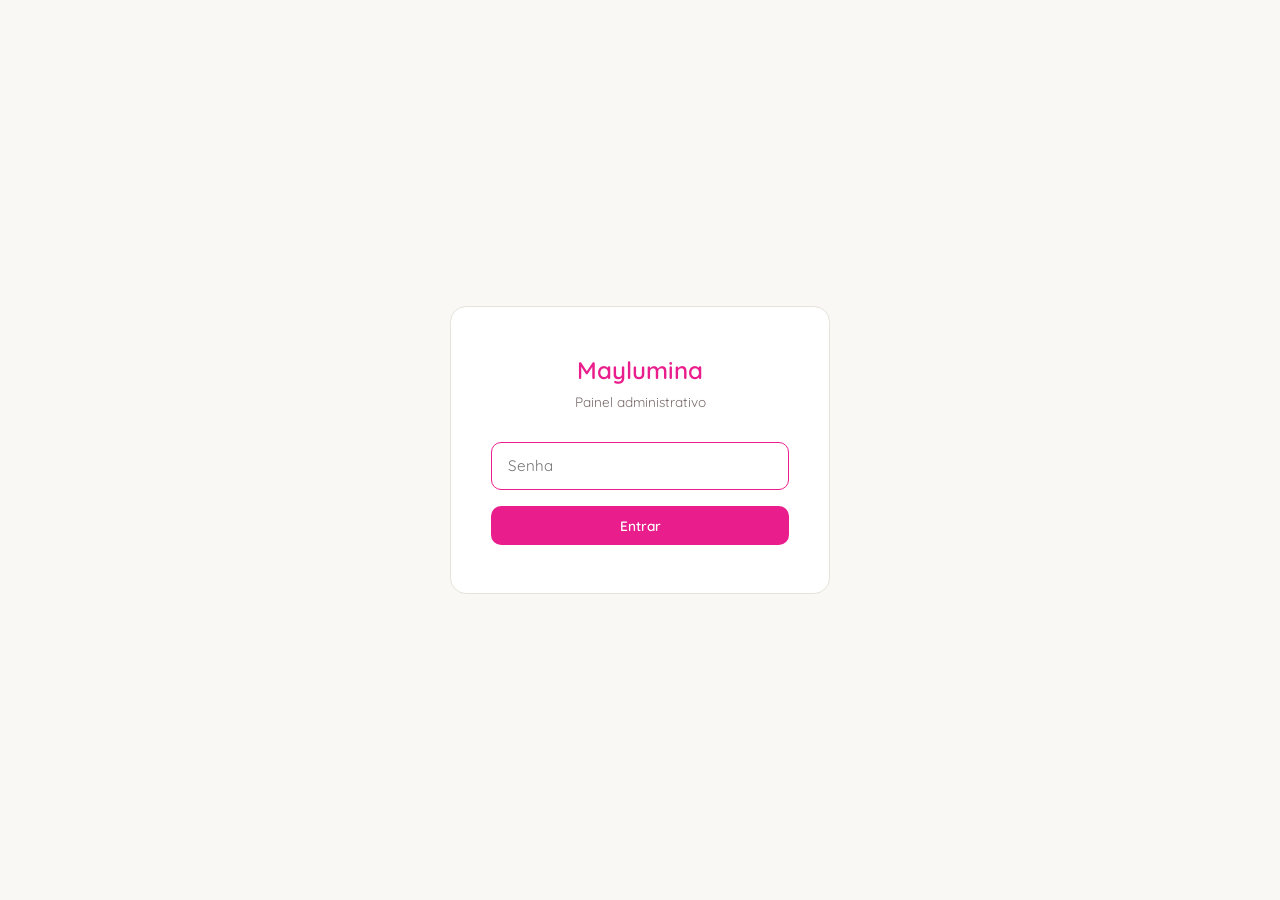
==== maylumina/admin/index.html @ fdaee592 "Rename admin-index.html to index.html" ====
<!DOCTYPE html>
<html lang="pt-BR">
<head>
  <meta charset="UTF-8">
  <meta name="viewport" content="width=device-width, initial-scale=1.0">
  <title>Maylumina — Painel Admin</title>
  <meta name="robots" content="noindex, nofollow">
  <link rel="preconnect" href="https://fonts.googleapis.com">
  <link href="https://fonts.googleapis.com/css2?family=Quicksand:wght@300;400;500;600&display=swap" rel="stylesheet">
  <style>
    *, *::before, *::after { margin: 0; padding: 0; box-sizing: border-box; }

    :root {
      --creme: #F2EAE0;
      --pink: #E91E8C;
      --roxo: #8B4F9F;
      --turquesa: #00CCA8;
      --laranja: #F0944E;
      --texto: #3A2F2F;
      --texto-light: #7A6B6B;
      --bg: #FAF8F5;
      --card: #FFFFFF;
      --border: #E8E2DA;
      --danger: #E85C5C;
      --success: #00CCA8;
    }

    body {
      font-family: 'Quicksand', sans-serif;
      background: var(--bg);
      color: var(--texto);
      min-height: 100vh;
    }

    /* ── LOGIN ── */
    .login-overlay {
      position: fixed;
      inset: 0;
      background: var(--bg);
      display: flex;
      align-items: center;
      justify-content: center;
      z-index: 1000;
    }

    .login-overlay.hidden { display: none; }

    .login-box {
      background: var(--card);
      border: 1px solid var(--border);
      border-radius: 16px;
      padding: 3rem 2.5rem;
      max-width: 380px;
      width: 90%;
      text-align: center;
    }

    .login-box h1 {
      font-size: 1.5rem;
      font-weight: 600;
      margin-bottom: 0.5rem;
      color: var(--pink);
    }

    .login-box p {
      font-size: 0.85rem;
      color: var(--texto-light);
      margin-bottom: 2rem;
    }

    .login-box input {
      width: 100%;
      padding: 0.85rem 1rem;
      border: 1px solid var(--border);
      border-radius: 10px;
      font-family: inherit;
      font-size: 0.95rem;
      margin-bottom: 1rem;
      outline: none;
      transition: border-color 0.3s;
    }

    .login-box input:focus { border-color: var(--pink); }

    .login-error {
      color: var(--danger);
      font-size: 0.8rem;
      margin-bottom: 1rem;
      display: none;
    }

    /* ── BUTTONS ── */
    .btn {
      display: inline-flex;
      align-items: center;
      gap: 0.4rem;
      padding: 0.7rem 1.5rem;
      border: none;
      border-radius: 10px;
      font-family: inherit;
      font-size: 0.85rem;
      font-weight: 600;
      cursor: pointer;
      transition: all 0.3s;
    }

    .btn-primary { background: var(--pink); color: white; }
    .btn-primary:hover { background: var(--roxo); }
    .btn-secondary { background: var(--creme); color: var(--texto); }
    .btn-secondary:hover { background: var(--border); }
    .btn-danger { background: var(--danger); color: white; }
    .btn-danger:hover { opacity: 0.8; }
    .btn-success { background: var(--success); color: white; }
    .btn-small { padding: 0.4rem 0.8rem; font-size: 0.75rem; }
    .btn-full { width: 100%; justify-content: center; }

    /* ── LAYOUT ── */
    .admin-container { display: none; }
    .admin-container.active { display: block; }

    .topbar {
      background: var(--card);
      border-bottom: 1px solid var(--border);
      padding: 1rem 2rem;
      display: flex;
      align-items: center;
      justify-content: space-between;
      position: sticky;
      top: 0;
      z-index: 100;
    }

    .topbar h1 {
      font-size: 1.1rem;
      font-weight: 600;
      color: var(--pink);
    }

    .topbar-actions { display: flex; gap: 0.5rem; align-items: center; }

    .tabs {
      display: flex;
      gap: 0;
      background: var(--card);
      border-bottom: 1px solid var(--border);
      padding: 0 2rem;
    }

    .tab {
      padding: 0.9rem 1.5rem;
      font-family: inherit;
      font-size: 0.85rem;
      font-weight: 500;
      color: var(--texto-light);
      background: none;
      border: none;
      border-bottom: 2px solid transparent;
      cursor: pointer;
      transition: all 0.3s;
    }

    .tab.active {
      color: var(--pink);
      border-bottom-color: var(--pink);
    }

    .tab:hover { color: var(--texto); }

    .page { display: none; padding: 2rem; max-width: 1100px; margin: 0 auto; }
    .page.active { display: block; }

    /* ── CARDS / TABLE ── */
    .card {
      background: var(--card);
      border: 1px solid var(--border);
      border-radius: 14px;
      padding: 1.5rem;
      margin-bottom: 1rem;
    }

    .card-header {
      display: flex;
      justify-content: space-between;
      align-items: center;
      margin-bottom: 1rem;
    }

    .card-header h2 {
      font-size: 1rem;
      font-weight: 600;
    }

    .products-grid {
      display: grid;
      grid-template-columns: repeat(auto-fill, minmax(300px, 1fr));
      gap: 1rem;
    }

    .product-card {
      background: var(--card);
      border: 1px solid var(--border);
      border-radius: 14px;
      overflow: hidden;
      transition: box-shadow 0.3s;
    }

    .product-card:hover { box-shadow: 0 4px 20px rgba(0,0,0,0.06); }

    .product-card__img {
      width: 100%;
      aspect-ratio: 1;
      object-fit: cover;
      background: var(--creme);
      display: flex;
      align-items: center;
      justify-content: center;
      color: var(--texto-light);
      font-size: 0.8rem;
    }

    .product-card__img img {
      width: 100%;
      height: 100%;
      object-fit: cover;
    }

    .product-card__body { padding: 1rem; }

    .product-card__name {
      font-size: 1rem;
      font-weight: 600;
      margin-bottom: 0.3rem;
    }

    .product-card__price {
      color: var(--pink);
      font-weight: 600;
      margin-bottom: 0.5rem;
    }

    .product-card__actions {
      display: flex;
      gap: 0.5rem;
      margin-top: 0.8rem;
    }

    .product-card__status {
      display: inline-block;
      padding: 0.2rem 0.6rem;
      border-radius: 20px;
      font-size: 0.7rem;
      font-weight: 600;
    }

    .status-active { background: rgba(0,204,168,0.1); color: var(--success); }
    .status-inactive { background: rgba(232,92,92,0.1); color: var(--danger); }

    /* ── FORMS ── */
    .modal-overlay {
      position: fixed;
      inset: 0;
      background: rgba(0,0,0,0.4);
      display: flex;
      align-items: center;
      justify-content: center;
      z-index: 200;
      display: none;
    }

    .modal-overlay.open { display: flex; }

    .modal {
      background: var(--card);
      border-radius: 16px;
      padding: 2rem;
      max-width: 500px;
      width: 90%;
      max-height: 90vh;
      overflow-y: auto;
    }

    .modal h2 {
      font-size: 1.2rem;
      font-weight: 600;
      margin-bottom: 1.5rem;
      color: var(--pink);
    }

    .form-group {
      margin-bottom: 1.2rem;
    }

    .form-group label {
      display: block;
      font-size: 0.8rem;
      font-weight: 600;
      margin-bottom: 0.4rem;
      color: var(--texto-light);
      text-transform: uppercase;
      letter-spacing: 0.05em;
    }

    .form-group input,
    .form-group textarea,
    .form-group select {
      width: 100%;
      padding: 0.75rem 1rem;
      border: 1px solid var(--border);
      border-radius: 10px;
      font-family: inherit;
      font-size: 0.9rem;
      outline: none;
      transition: border-color 0.3s;
    }

    .form-group input:focus,
    .form-group textarea:focus,
    .form-group select:focus {
      border-color: var(--pink);
    }

    .form-group textarea { min-height: 80px; resize: vertical; }

    .form-actions {
      display: flex;
      gap: 0.8rem;
      justify-content: flex-end;
      margin-top: 1.5rem;
    }

    /* ── ORDERS ── */
    .order-card {
      background: var(--card);
      border: 1px solid var(--border);
      border-radius: 14px;
      padding: 1.2rem;
      margin-bottom: 0.8rem;
    }

    .order-header {
      display: flex;
      justify-content: space-between;
      align-items: flex-start;
      margin-bottom: 0.8rem;
      flex-wrap: wrap;
      gap: 0.5rem;
    }

    .order-id {
      font-size: 0.75rem;
      color: var(--texto-light);
      font-family: monospace;
    }

    .order-status {
      padding: 0.25rem 0.8rem;
      border-radius: 20px;
      font-size: 0.72rem;
      font-weight: 600;
      text-transform: uppercase;
      letter-spacing: 0.05em;
    }

    .order-status.pendente { background: #FFF3E0; color: #E65100; }
    .order-status.pago { background: #E0F2F1; color: #00695C; }
    .order-status.enviado { background: #E3F2FD; color: #1565C0; }
    .order-status.entregue { background: #E8F5E9; color: #2E7D32; }
    .order-status.cancelado { background: #FFEBEE; color: #C62828; }

    .order-client {
      font-weight: 600;
      margin-bottom: 0.3rem;
    }

    .order-detail {
      font-size: 0.82rem;
      color: var(--texto-light);
      line-height: 1.5;
    }

    .order-total {
      font-weight: 600;
      color: var(--pink);
      font-size: 1.05rem;
      margin-top: 0.6rem;
    }

    .order-actions {
      margin-top: 0.8rem;
      display: flex;
      gap: 0.4rem;
      flex-wrap: wrap;
    }

    /* ── TOAST ── */
    .toast {
      position: fixed;
      bottom: 2rem;
      right: 2rem;
      background: var(--texto);
      color: var(--creme);
      padding: 0.8rem 1.5rem;
      border-radius: 10px;
      font-size: 0.85rem;
      font-weight: 500;
      z-index: 999;
      opacity: 0;
      transform: translateY(10px);
      transition: all 0.3s;
    }

    .toast.show { opacity: 1; transform: translateY(0); }

    /* ── EMPTY STATE ── */
    .empty-state {
      text-align: center;
      padding: 4rem 2rem;
      color: var(--texto-light);
    }

    .empty-state p { font-size: 0.95rem; margin-bottom: 1.5rem; }

    /* ── RESPONSIVE ── */
    @media (max-width: 600px) {
      .topbar { padding: 0.8rem 1rem; }
      .tabs { padding: 0 1rem; }
      .tab { padding: 0.7rem 1rem; font-size: 0.8rem; }
      .page { padding: 1rem; }
      .products-grid { grid-template-columns: 1fr; }
      .modal { padding: 1.5rem; }
    }
  </style>
</head>
<body>

  <!-- ═══ LOGIN ═══ -->
  <div class="login-overlay" id="loginOverlay">
    <div class="login-box">
      <h1>Maylumina</h1>
      <p>Painel administrativo</p>
      <input type="password" id="loginPassword" placeholder="Senha" autofocus>
      <p class="login-error" id="loginError">Senha incorreta</p>
      <button class="btn btn-primary btn-full" onclick="doLogin()">Entrar</button>
    </div>
  </div>

  <!-- ═══ ADMIN PANEL ═══ -->
  <div class="admin-container" id="adminContainer">
    <div class="topbar">
      <h1>✦ Maylumina Admin</h1>
      <div class="topbar-actions">
        <button class="btn btn-secondary btn-small" onclick="window.open('../index.html','_blank')">Ver site</button>
        <button class="btn btn-secondary btn-small" onclick="doLogout()">Sair</button>
      </div>
    </div>

    <div class="tabs">
      <button class="tab active" onclick="switchTab('produtos')">Produtos</button>
      <button class="tab" onclick="switchTab('pedidos')">Pedidos</button>
    </div>

    <!-- ── PRODUTOS ── -->
    <div class="page active" id="page-produtos">
      <div class="card-header">
        <h2>Produtos</h2>
        <button class="btn btn-primary" onclick="openProductModal()">+ Novo produto</button>
      </div>
      <div class="products-grid" id="productsGrid">
        <div class="empty-state">
          <p>Nenhum produto cadastrado ainda.</p>
          <button class="btn btn-primary" onclick="openProductModal()">Adicionar primeiro produto</button>
        </div>
      </div>
    </div>

    <!-- ── PEDIDOS ── -->
    <div class="page" id="page-pedidos">
      <div class="card-header">
        <h2>Pedidos</h2>
        <button class="btn btn-secondary btn-small" onclick="loadOrders()">Atualizar</button>
      </div>
      <div id="ordersContainer">
        <div class="empty-state">
          <p>Nenhum pedido recebido ainda.</p>
        </div>
      </div>
    </div>
  </div>

  <!-- ═══ MODAL: Produto ═══ -->
  <div class="modal-overlay" id="productModal">
    <div class="modal">
      <h2 id="modalTitle">Novo produto</h2>
      <input type="hidden" id="productId">

      <div class="form-group">
        <label>Nome do produto</label>
        <input type="text" id="prodNome" placeholder="Ex: Óleo Iluminador Camaleão">
      </div>

      <div class="form-group">
        <label>Descrição</label>
        <textarea id="prodDesc" placeholder="Descreva o produto, ingredientes, modo de uso..."></textarea>
      </div>

      <div class="form-group">
        <label>Preço (R$)</label>
        <input type="number" id="prodPreco" step="0.01" min="0" placeholder="49.90">
      </div>

      <div class="form-group">
        <label>Categoria</label>
        <select id="prodCategoria">
          <option value="body-care">Body Care</option>
          <option value="oleos">Óleos Essenciais</option>
          <option value="maquiagem">Maquiagem</option>
          <option value="brilho">Brilho</option>
          <option value="kits">Kits</option>
          <option value="outro">Outro</option>
        </select>
      </div>

      <div class="form-group">
        <label>URL da imagem</label>
        <input type="url" id="prodImagem" placeholder="Cole o link da imagem do produto">
        <small style="color:var(--texto-light);font-size:0.72rem;">
          Suba a imagem no <a href="https://imgbb.com" target="_blank">imgbb.com</a> (grátis) e cole o link direto aqui.
        </small>
      </div>

      <div class="form-group">
        <label>URL do vídeo curto (opcional)</label>
        <input type="url" id="prodVideo" placeholder="Link do vídeo artístico do produto">
      </div>

      <div class="form-group" style="display:flex;gap:1rem;">
        <label style="display:flex;align-items:center;gap:0.5rem;cursor:pointer;">
          <input type="checkbox" id="prodAtivo" checked> Ativo (visível no site)
        </label>
        <label style="display:flex;align-items:center;gap:0.5rem;cursor:pointer;">
          <input type="checkbox" id="prodDestaque"> Destaque
        </label>
      </div>

      <div class="form-actions">
        <button class="btn btn-secondary" onclick="closeProductModal()">Cancelar</button>
        <button class="btn btn-primary" onclick="saveProduct()">Salvar</button>
      </div>
    </div>
  </div>

  <!-- ═══ TOAST ═══ -->
  <div class="toast" id="toast"></div>

  <script>
    // ═══════════════════════════════════════
    // SUPABASE CONFIG
    // ═══════════════════════════════════════
    const SUPABASE_URL = 'https://rkwlumnrlzmusdccwvxd.supabase.co';
    const SUPABASE_KEY = 'eyJhbGciOiJIUzI1NiIsInR5cCI6IkpXVCJ9.eyJpc3MiOiJzdXBhYmFzZSIsInJlZiI6InJrd2x1bW5ybHptdXNkY2N3dnhkIiwicm9sZSI6ImFub24iLCJpYXQiOjE3ODMxMzEyMDMsImV4cCI6MjA5ODcwNzIwM30.k4n-WiEwXCENCX0ItiZoH-Z1BwYy1429AM8GYOv6_MM';

    async function supaFetch(endpoint, options = {}) {
      const res = await fetch(`${SUPABASE_URL}/rest/v1/${endpoint}`, {
        headers: {
          'apikey': SUPABASE_KEY,
          'Authorization': `Bearer ${SUPABASE_KEY}`,
          'Content-Type': 'application/json',
          'Prefer': options.prefer || 'return=representation',
          ...options.headers
        },
        method: options.method || 'GET',
        body: options.body ? JSON.stringify(options.body) : undefined
      });
      if (!res.ok) {
        const err = await res.text();
        throw new Error(err);
      }
      const text = await res.text();
      return text ? JSON.parse(text) : null;
    }

    // ═══════════════════════════════════════
    // AUTH (simples, senha no banco)
    // ═══════════════════════════════════════
    let isLoggedIn = false;

    async function doLogin() {
      const pwd = document.getElementById('loginPassword').value;
      try {
        const data = await supaFetch('admin_config?id=eq.1&select=senha_hash');
        if (data && data.length > 0 && data[0].senha_hash === pwd) {
          isLoggedIn = true;
          sessionStorage.setItem('ml_admin', 'true');
          document.getElementById('loginOverlay').classList.add('hidden');
          document.getElementById('adminContainer').classList.add('active');
          loadProducts();
        } else {
          document.getElementById('loginError').style.display = 'block';
        }
      } catch (e) {
        document.getElementById('loginError').textContent = 'Erro de conexão';
        document.getElementById('loginError').style.display = 'block';
      }
    }

    function doLogout() {
      sessionStorage.removeItem('ml_admin');
      location.reload();
    }

    // Auto-login if session exists
    if (sessionStorage.getItem('ml_admin')) {
      document.getElementById('loginOverlay').classList.add('hidden');
      document.getElementById('adminContainer').classList.add('active');
      isLoggedIn = true;
      document.addEventListener('DOMContentLoaded', loadProducts);
    }

    // Enter key on password
    document.getElementById('loginPassword').addEventListener('keypress', (e) => {
      if (e.key === 'Enter') doLogin();
    });

    // ═══════════════════════════════════════
    // TABS
    // ═══════════════════════════════════════
    function switchTab(tab) {
      document.querySelectorAll('.tab').forEach(t => t.classList.remove('active'));
      document.querySelectorAll('.page').forEach(p => p.classList.remove('active'));
      event.target.classList.add('active');
      document.getElementById(`page-${tab}`).classList.add('active');
      if (tab === 'pedidos') loadOrders();
    }

    // ═══════════════════════════════════════
    // PRODUTOS
    // ═══════════════════════════════════════
    let products = [];

    async function loadProducts() {
      try {
        products = await supaFetch('produtos?select=*&order=ordem.asc,created_at.desc');
        renderProducts();
      } catch (e) {
        showToast('Erro ao carregar produtos');
      }
    }

    function renderProducts() {
      const grid = document.getElementById('productsGrid');
      if (!products || products.length === 0) {
        grid.innerHTML = `
          <div class="empty-state" style="grid-column:1/-1;">
            <p>Nenhum produto cadastrado ainda.</p>
            <button class="btn btn-primary" onclick="openProductModal()">Adicionar primeiro produto</button>
          </div>`;
        return;
      }
      grid.innerHTML = products.map(p => `
        <div class="product-card">
          <div class="product-card__img">
            ${p.imagem_url 
              ? `<img src="${p.imagem_url}" alt="${p.nome}" onerror="this.parentElement.innerHTML='Imagem não encontrada'">`
              : 'Sem imagem'}
          </div>
          <div class="product-card__body">
            <p class="product-card__name">${p.nome}</p>
            <p class="product-card__price">R$ ${Number(p.preco).toFixed(2)}</p>
            <span class="product-card__status ${p.ativo ? 'status-active' : 'status-inactive'}">
              ${p.ativo ? 'Ativo' : 'Inativo'}
            </span>
            ${p.destaque ? '<span class="product-card__status status-active" style="margin-left:0.3rem;">★ Destaque</span>' : ''}
            <div class="product-card__actions">
              <button class="btn btn-secondary btn-small" onclick='editProduct(${JSON.stringify(p).replace(/'/g, "&#39;")})'>Editar</button>
              <button class="btn btn-danger btn-small" onclick="deleteProduct('${p.id}')">Excluir</button>
            </div>
          </div>
        </div>
      `).join('');
    }

    function openProductModal(product = null) {
      document.getElementById('modalTitle').textContent = product ? 'Editar produto' : 'Novo produto';
      document.getElementById('productId').value = product ? product.id : '';
      document.getElementById('prodNome').value = product ? product.nome : '';
      document.getElementById('prodDesc').value = product ? (product.descricao || '') : '';
      document.getElementById('prodPreco').value = product ? product.preco : '';
      document.getElementById('prodCategoria').value = product ? (product.categoria || 'body-care') : 'body-care';
      document.getElementById('prodImagem').value = product ? (product.imagem_url || '') : '';
      document.getElementById('prodVideo').value = product ? (product.video_url || '') : '';
      document.getElementById('prodAtivo').checked = product ? product.ativo : true;
      document.getElementById('prodDestaque').checked = product ? product.destaque : false;
      document.getElementById('productModal').classList.add('open');
    }

    function editProduct(product) {
      openProductModal(product);
    }

    function closeProductModal() {
      document.getElementById('productModal').classList.remove('open');
    }

    async function saveProduct() {
      const id = document.getElementById('productId').value;
      const data = {
        nome: document.getElementById('prodNome').value.trim(),
        descricao: document.getElementById('prodDesc').value.trim(),
        preco: parseFloat(document.getElementById('prodPreco').value) || 0,
        categoria: document.getElementById('prodCategoria').value,
        imagem_url: document.getElementById('prodImagem').value.trim() || null,
        video_url: document.getElementById('prodVideo').value.trim() || null,
        ativo: document.getElementById('prodAtivo').checked,
        destaque: document.getElementById('prodDestaque').checked,
        updated_at: new Date().toISOString()
      };

      if (!data.nome) { showToast('Nome é obrigatório'); return; }
      if (!data.preco) { showToast('Preço é obrigatório'); return; }

      try {
        if (id) {
          await supaFetch(`produtos?id=eq.${id}`, { method: 'PATCH', body: data });
          showToast('Produto atualizado');
        } else {
          await supaFetch('produtos', { method: 'POST', body: data });
          showToast('Produto criado');
        }
        closeProductModal();
        loadProducts();
      } catch (e) {
        showToast('Erro ao salvar: ' + e.message);
      }
    }

    async function deleteProduct(id) {
      if (!confirm('Tem certeza que quer excluir este produto?')) return;
      try {
        await supaFetch(`produtos?id=eq.${id}`, { method: 'DELETE' });
        showToast('Produto excluído');
        loadProducts();
      } catch (e) {
        showToast('Erro ao excluir');
      }
    }

    // ═══════════════════════════════════════
    // PEDIDOS
    // ═══════════════════════════════════════
    async function loadOrders() {
      try {
        const orders = await supaFetch('pedidos?select=*,pedido_itens(*)&order=created_at.desc');
        renderOrders(orders);
      } catch (e) {
        showToast('Erro ao carregar pedidos');
      }
    }

    function renderOrders(orders) {
      const container = document.getElementById('ordersContainer');
      if (!orders || orders.length === 0) {
        container.innerHTML = '<div class="empty-state"><p>Nenhum pedido recebido ainda.</p></div>';
        return;
      }
      container.innerHTML = orders.map(o => {
        const date = new Date(o.created_at).toLocaleDateString('pt-BR', { 
          day:'2-digit', month:'2-digit', year:'numeric', hour:'2-digit', minute:'2-digit' 
        });
        const items = o.pedido_itens ? o.pedido_itens.map(i => 
          `${i.quantidade}x ${i.produto_nome} (R$ ${Number(i.preco_unitario).toFixed(2)})`
        ).join('<br>') : 'Sem itens';

        return `
        <div class="order-card">
          <div class="order-header">
            <div>
              <p class="order-client">${o.cliente_nome}</p>
              <p class="order-id">${o.id.slice(0,8)}… · ${date}</p>
            </div>
            <span class="order-status ${o.status}">${o.status}</span>
          </div>
          <div class="order-detail">
            <strong>Itens:</strong><br>${items}<br><br>
            <strong>Telefone:</strong> ${o.cliente_telefone}<br>
            ${o.cliente_email ? `<strong>Email:</strong> ${o.cliente_email}<br>` : ''}
            <strong>Endereço:</strong> ${o.endereco_rua}, ${o.endereco_numero}
            ${o.endereco_complemento ? ` - ${o.endereco_complemento}` : ''}<br>
            ${o.endereco_bairro}, ${o.endereco_cidade} - ${o.endereco_estado}<br>
            CEP: ${o.endereco_cep}<br>
            ${o.frete_tipo ? `<strong>Frete:</strong> ${o.frete_tipo} - R$ ${Number(o.frete_valor).toFixed(2)} (${o.frete_prazo || ''})` : ''}
          </div>
          <p class="order-total">Total: R$ ${Number(o.total).toFixed(2)}</p>
          <div class="order-actions">
            <button class="btn btn-small ${o.status === 'pendente' ? 'btn-success' : 'btn-secondary'}" 
              onclick="updateOrderStatus('${o.id}', 'pago')">Marcar pago</button>
            <button class="btn btn-small ${o.status === 'pago' ? 'btn-primary' : 'btn-secondary'}" 
              onclick="updateOrderStatus('${o.id}', 'enviado')">Marcar enviado</button>
            <button class="btn btn-small btn-secondary" 
              onclick="updateOrderStatus('${o.id}', 'entregue')">Entregue</button>
            <button class="btn btn-small btn-danger" 
              onclick="updateOrderStatus('${o.id}', 'cancelado')">Cancelar</button>
          </div>
        </div>`;
      }).join('');
    }

    async function updateOrderStatus(id, status) {
      try {
        await supaFetch(`pedidos?id=eq.${id}`, { 
          method: 'PATCH', 
          body: { status, updated_at: new Date().toISOString() }
        });
        showToast(`Pedido marcado como: ${status}`);
        loadOrders();
      } catch (e) {
        showToast('Erro ao atualizar pedido');
      }
    }

    // ═══════════════════════════════════════
    // TOAST
    // ═══════════════════════════════════════
    function showToast(msg) {
      const t = document.getElementById('toast');
      t.textContent = msg;
      t.classList.add('show');
      setTimeout(() => t.classList.remove('show'), 3000);
    }

    // Initial load
    if (isLoggedIn) loadProducts();
  </script>
</body>
</html>
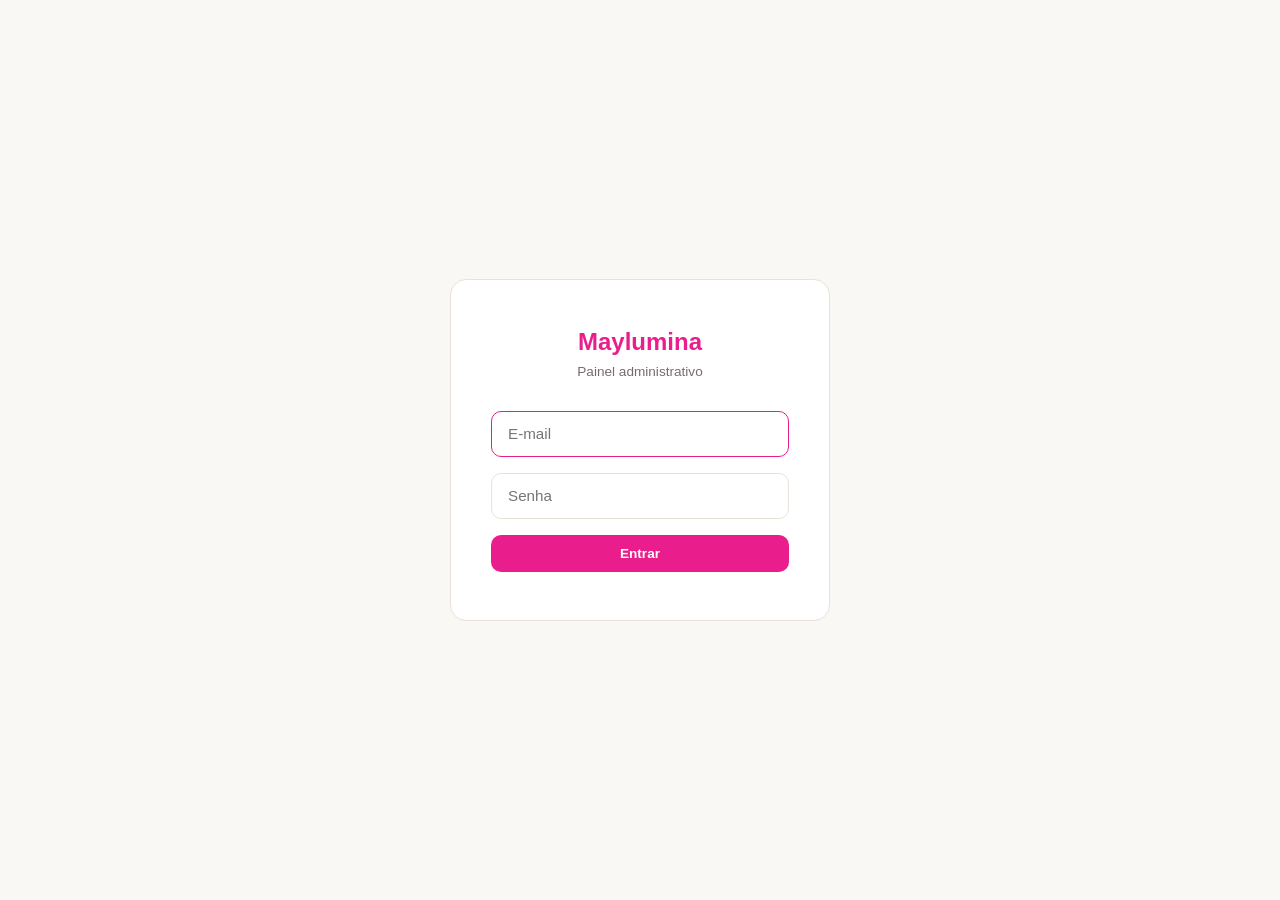
==== commit 4fd6620f: "polimento final: transicao real entre paginas, hero sem marca d'agua, admin com login de verdade P0 " ====
--- a/maylumina/admin/index.html
+++ b/maylumina/admin/index.html
@@ -5,8 +5,7 @@
   <meta name="viewport" content="width=device-width, initial-scale=1.0">
   <title>Maylumina — Painel Admin</title>
   <meta name="robots" content="noindex, nofollow">
-  <link rel="preconnect" href="https://fonts.googleapis.com">
-  <link href="https://fonts.googleapis.com/css2?family=Quicksand:wght@300;400;500;600&display=swap" rel="stylesheet">
+  <link rel="stylesheet" href="/assets/css/fontes.css">
   <style>
     *, *::before, *::after { margin: 0; padding: 0; box-sizing: border-box; }
 
@@ -438,9 +437,10 @@
     <div class="login-box">
       <h1>Maylumina</h1>
       <p>Painel administrativo</p>
-      <input type="password" id="loginPassword" placeholder="Senha" autofocus>
-      <p class="login-error" id="loginError">Senha incorreta</p>
-      <button class="btn btn-primary btn-full" onclick="doLogin()">Entrar</button>
+      <input type="email" id="loginEmail" placeholder="E-mail" autocomplete="username" autofocus>
+      <input type="password" id="loginPassword" placeholder="Senha" autocomplete="current-password">
+      <p class="login-error" id="loginError">E-mail ou senha incorretos.</p>
+      <button class="btn btn-primary btn-full" id="loginBotao" onclick="doLogin()">Entrar</button>
     </div>
   </div>
 
@@ -555,15 +555,94 @@
   <script>
     // ═══════════════════════════════════════
     // SUPABASE CONFIG
+    // A chave anon é pública por definição — ela identifica o projeto, não
+    // autoriza nada. Toda autorização é decidida no banco, por RLS, a partir
+    // do usuário autenticado (ver docs/supabase/001-auth-e-rls.sql).
     // ═══════════════════════════════════════
     const SUPABASE_URL = 'https://rkwlumnrlzmusdccwvxd.supabase.co';
     const SUPABASE_KEY = 'eyJhbGciOiJIUzI1NiIsInR5cCI6IkpXVCJ9.eyJpc3MiOiJzdXBhYmFzZSIsInJlZiI6InJrd2x1bW5ybHptdXNkY2N3dnhkIiwicm9sZSI6ImFub24iLCJpYXQiOjE3ODMxMzEyMDMsImV4cCI6MjA5ODcwNzIwM30.k4n-WiEwXCENCX0ItiZoH-Z1BwYy1429AM8GYOv6_MM';
 
+    // ═══════════════════════════════════════
+    // SESSÃO (Supabase Auth)
+    // O que autoriza uma escrita é o access token deste usuário, não um
+    // booleano guardado no navegador. Se o token não valer, o banco recusa.
+    // ═══════════════════════════════════════
+    const CHAVE_SESSAO = 'ml_sessao';
+    let sessao = null;
+
+    function lerSessao() {
+      try {
+        const bruto = sessionStorage.getItem(CHAVE_SESSAO);
+        return bruto ? JSON.parse(bruto) : null;
+      } catch (e) {
+        return null;
+      }
+    }
+
+    function gravarSessao(s) {
+      sessao = s;
+      if (s) sessionStorage.setItem(CHAVE_SESSAO, JSON.stringify(s));
+      else sessionStorage.removeItem(CHAVE_SESSAO);
+    }
+
+    async function authFetch(rota, corpo) {
+      const res = await fetch(`${SUPABASE_URL}/auth/v1/${rota}`, {
+        method: 'POST',
+        headers: { 'apikey': SUPABASE_KEY, 'Content-Type': 'application/json' },
+        body: JSON.stringify(corpo)
+      });
+      const texto = await res.text();
+      const dados = texto ? JSON.parse(texto) : null;
+      if (!res.ok) {
+        const erro = new Error((dados && (dados.error_description || dados.msg || dados.message)) || 'Falha de autenticação');
+        erro.status = res.status;
+        throw erro;
+      }
+      return dados;
+    }
+
+    function guardarToken(dados) {
+      gravarSessao({
+        access_token: dados.access_token,
+        refresh_token: dados.refresh_token,
+        expira_em: Date.now() + ((dados.expires_in || 3600) * 1000) - 60000,
+        email: dados.user && dados.user.email
+      });
+    }
+
+    async function renovarSessao() {
+      const atual = sessao || lerSessao();
+      if (!atual || !atual.refresh_token) return false;
+      try {
+        const dados = await authFetch('token?grant_type=refresh_token', { refresh_token: atual.refresh_token });
+        guardarToken(dados);
+        return true;
+      } catch (e) {
+        gravarSessao(null);
+        return false;
+      }
+    }
+
+    async function tokenValido() {
+      const atual = sessao || lerSessao();
+      if (!atual) return null;
+      sessao = atual;
+      if (Date.now() >= atual.expira_em) {
+        const ok = await renovarSessao();
+        if (!ok) return null;
+      }
+      return sessao.access_token;
+    }
+
+    // ═══════════════════════════════════════
+    // SUPABASE REST
+    // ═══════════════════════════════════════
     async function supaFetch(endpoint, options = {}) {
-      const res = await fetch(`${SUPABASE_URL}/rest/v1/${endpoint}`, {
+      const token = await tokenValido();
+      const enviar = async (bearer) => fetch(`${SUPABASE_URL}/rest/v1/${endpoint}`, {
         headers: {
           'apikey': SUPABASE_KEY,
-          'Authorization': `Bearer ${SUPABASE_KEY}`,
+          'Authorization': `Bearer ${bearer}`,
           'Content-Type': 'application/json',
           'Prefer': options.prefer || 'return=representation',
           ...options.headers
@@ -571,54 +650,105 @@
         method: options.method || 'GET',
         body: options.body ? JSON.stringify(options.body) : undefined
       });
+
+      let res = await enviar(token || SUPABASE_KEY);
+
+      // Token expirado no meio do caminho: uma tentativa de renovar, e só.
+      if (res.status === 401 && token) {
+        const ok = await renovarSessao();
+        if (ok) res = await enviar(sessao.access_token);
+      }
+
+      if (res.status === 401 || res.status === 403) {
+        if (token) encerrarSessao('Sua sessão expirou ou este usuário não tem permissão.');
+        const err = new Error('Não autorizado');
+        err.status = res.status;
+        throw err;
+      }
+
       if (!res.ok) {
-        const err = await res.text();
-        throw new Error(err);
-      }
-      const text = await res.text();
-      return text ? JSON.parse(text) : null;
-    }
-
-    // ═══════════════════════════════════════
-    // AUTH (simples, senha no banco)
-    // ═══════════════════════════════════════
-    let isLoggedIn = false;
-
-    async function doLogin() {
-      const pwd = document.getElementById('loginPassword').value;
-      try {
-        const data = await supaFetch('admin_config?id=eq.1&select=senha_hash');
-        if (data && data.length > 0 && data[0].senha_hash === pwd) {
-          isLoggedIn = true;
-          sessionStorage.setItem('ml_admin', 'true');
-          document.getElementById('loginOverlay').classList.add('hidden');
-          document.getElementById('adminContainer').classList.add('active');
-          loadProducts();
-        } else {
-          document.getElementById('loginError').style.display = 'block';
-        }
-      } catch (e) {
-        document.getElementById('loginError').textContent = 'Erro de conexão';
-        document.getElementById('loginError').style.display = 'block';
-      }
-    }
-
-    function doLogout() {
-      sessionStorage.removeItem('ml_admin');
-      location.reload();
-    }
-
-    // Auto-login if session exists
-    if (sessionStorage.getItem('ml_admin')) {
+        const texto = await res.text();
+        throw new Error(texto);
+      }
+      const texto = await res.text();
+      return texto ? JSON.parse(texto) : null;
+    }
+
+    // ═══════════════════════════════════════
+    // LOGIN / LOGOUT
+    // ═══════════════════════════════════════
+    function mostrarErroLogin(mensagem) {
+      const alvo = document.getElementById('loginError');
+      alvo.textContent = mensagem;
+      alvo.style.display = 'block';
+    }
+
+    function abrirPainel() {
       document.getElementById('loginOverlay').classList.add('hidden');
       document.getElementById('adminContainer').classList.add('active');
-      isLoggedIn = true;
-      document.addEventListener('DOMContentLoaded', loadProducts);
-    }
-
-    // Enter key on password
-    document.getElementById('loginPassword').addEventListener('keypress', (e) => {
-      if (e.key === 'Enter') doLogin();
+      loadProducts();
+    }
+
+    function encerrarSessao(mensagem) {
+      gravarSessao(null);
+      if (mensagem) sessionStorage.setItem('ml_aviso', mensagem);
+      location.reload();
+    }
+
+    async function doLogin() {
+      const email = document.getElementById('loginEmail').value.trim();
+      const pwd = document.getElementById('loginPassword').value;
+      const botao = document.getElementById('loginBotao');
+      document.getElementById('loginError').style.display = 'none';
+
+      if (!email || !pwd) {
+        mostrarErroLogin('Preencha e-mail e senha.');
+        return;
+      }
+
+      botao.disabled = true;
+      botao.textContent = 'Entrando…';
+      try {
+        const dados = await authFetch('token?grant_type=password', { email, password: pwd });
+        guardarToken(dados);
+        abrirPainel();
+      } catch (e) {
+        gravarSessao(null);
+        mostrarErroLogin(e.status ? 'E-mail ou senha incorretos.' : 'Erro de conexão.');
+      } finally {
+        botao.disabled = false;
+        botao.textContent = 'Entrar';
+      }
+    }
+
+    async function doLogout() {
+      const token = sessao && sessao.access_token;
+      if (token) {
+        try {
+          await fetch(`${SUPABASE_URL}/auth/v1/logout`, {
+            method: 'POST',
+            headers: { 'apikey': SUPABASE_KEY, 'Authorization': `Bearer ${token}` }
+          });
+        } catch (e) { /* o token some daqui de qualquer forma */ }
+      }
+      encerrarSessao();
+    }
+
+    // Retoma a sessão desta aba, se ainda houver uma válida.
+    document.addEventListener('DOMContentLoaded', async () => {
+      const aviso = sessionStorage.getItem('ml_aviso');
+      if (aviso) {
+        sessionStorage.removeItem('ml_aviso');
+        mostrarErroLogin(aviso);
+      }
+      if (await tokenValido()) abrirPainel();
+    });
+
+    // Enter em qualquer campo do login
+    ['loginEmail', 'loginPassword'].forEach((id) => {
+      document.getElementById(id).addEventListener('keypress', (e) => {
+        if (e.key === 'Enter') doLogin();
+      });
     });
 
     // ═══════════════════════════════════════
@@ -827,8 +957,6 @@
       setTimeout(() => t.classList.remove('show'), 3000);
     }
 
-    // Initial load
-    if (isLoggedIn) loadProducts();
   </script>
 </body>
 </html>
